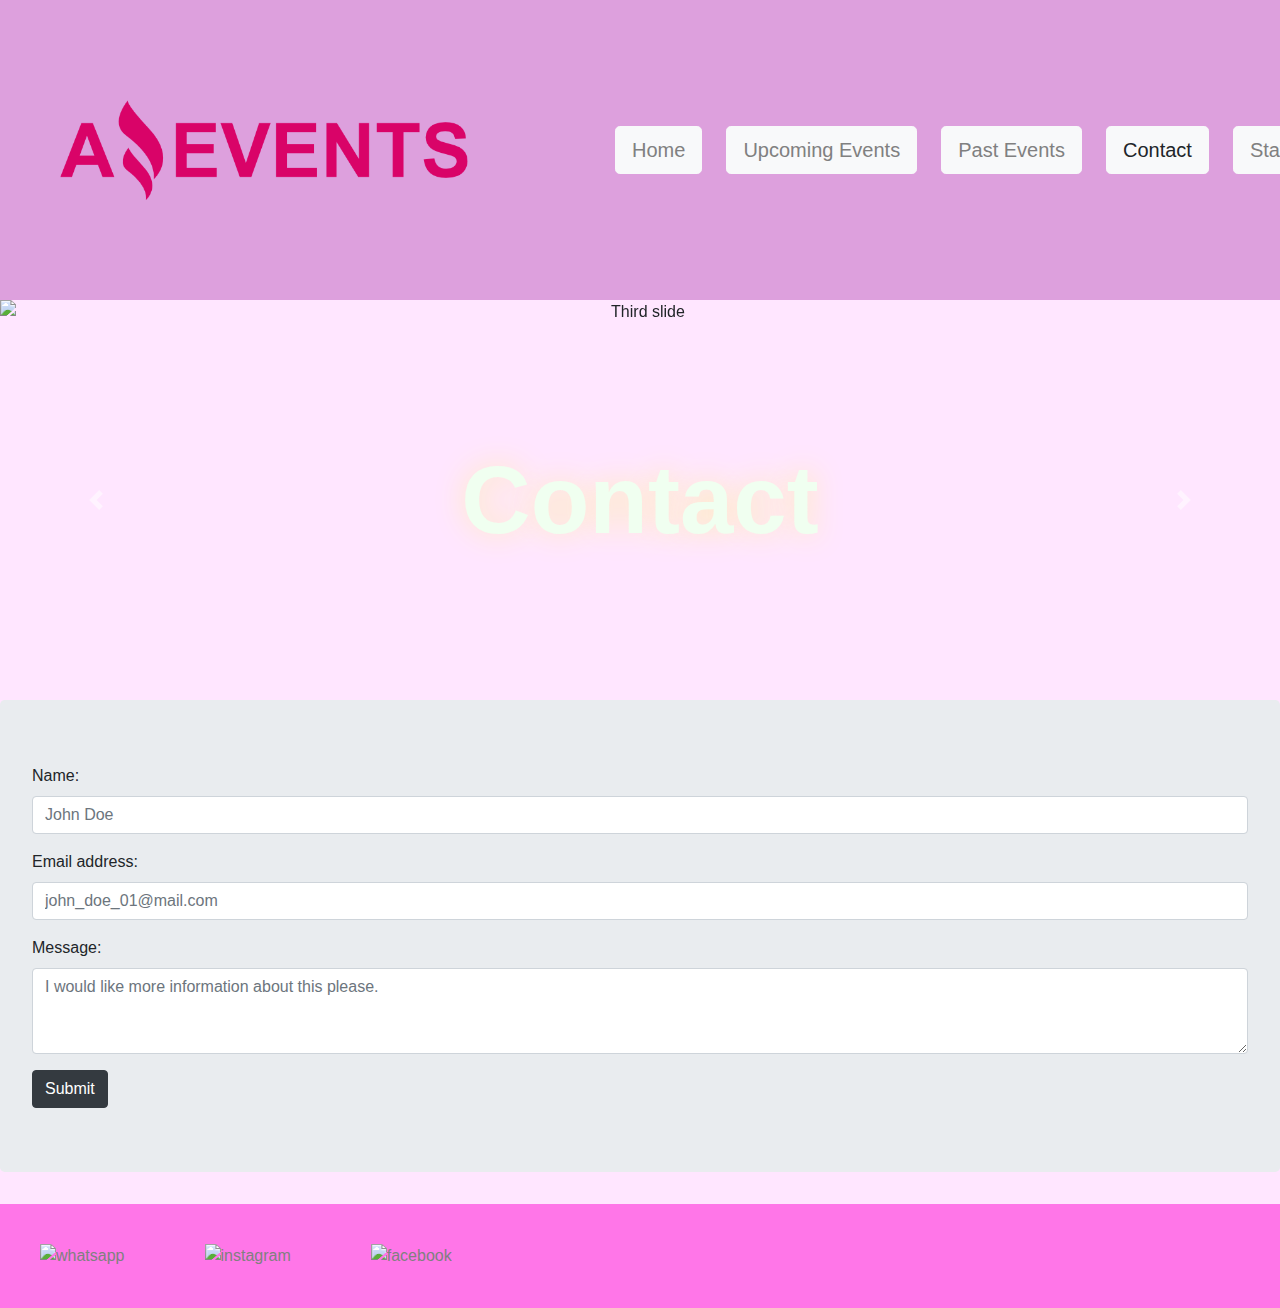
==== contact.html @ a25718ac "Add files via upload" ====
<!DOCTYPE html>
<html lang="en">
<head>
    <meta charset="UTF-8">
    <meta http-equiv="X-UA-Compatible" content="IE=edge">
    <meta name="viewport" content="width=device-width, initial-scale=1.0">
    <link rel="icon" type="image/png" sizes="16x16" href="Assets/Img/Logo-Amazing-Events.ico">
    <link rel="stylesheet" href="https://cdn.jsdelivr.net/npm/bootstrap@4.0.0/dist/css/bootstrap.min.css" integrity="sha384-Gn5384xqQ1aoWXA+058RXPxPg6fy4IWvTNh0E263XmFcJlSAwiGgFAW/dAiS6JXm" crossorigin="anonymous">
    <link rel="stylesheet" href="assets/style.css">
    <title>Contact Us</title>
</head>

<body class="fondo">


   <header class="header">
        <img src="assets/Img/Logo_Amazing_Events.png" alt="logo" class="logo">
        <nav class="navbar navbar-expand-lg">
            <p class="btn btn-light btn-lg links"><a href="index.html">Home</a></p>
            <p class="btn btn-light btn-lg links"><a href="upcoming_events.html">Upcoming Events</a></p>
            <p class="btn btn-light btn-lg links"><a href="past_events.html">Past Events</a></p>
            <p class="btn btn-light btn-lg links">Contact</p>
            <p class="btn btn-light btn-lg links"><a href="stats.html">Stats</a></p>
        </nav>
    </header>  

    <div id="carouselExampleControls" class="carousel slide carrusel1" data-ride="carousel">
      <div class="carousel-inner">

        <div class="carousel-item active">
          <img class="d-block w-100 carrusel" src="assets/Img/amazing_events4.PNG" alt="Third slide">
          <h1 class="display-1 centrado font-weight-bold">Contact</h1>
        </div>

        <div class="carousel-item">
          <img class="d-block w-100 carrusel" src="assets/Img/amazing_events3.png" alt="Fourth slide">
          <h1 class="display-1 centrado font-weight-bold">Contact</h1>
        </div>

        <div class="carousel-item">
          <img class="d-block w-100 carrusel" src="assets/Img/amazing_events5.jpg" alt="Fifth slide">
          <h1 class="display-1 centrado font-weight-bold">Contact</h1>
        </div>

        <div class="carousel-item">
          <img class="d-block w-100 carrusel" src="assets/Img/amazing_events6.jpg" alt="Sixth slide">
          <h1 class="display-1 centrado font-weight-bold">Contact</h1>
        </div>

      </div>

      <a class="carousel-control-prev" href="#carouselExampleControls" role="button" data-slide="prev">
        <span class="carousel-control-prev-icon" aria-hidden="true"></span>
        <span class="sr-only">Previous</span>
      </a>
      <a class="carousel-control-next" href="#carouselExampleControls" role="button" data-slide="next">
        <span class="carousel-control-next-icon" aria-hidden="true"></span>
        <span class="sr-only">Next</span>
      </a>
    </div>


    <form class="jumbotron">
      <div class="form-group">
        <label for="exampleInputName1">Name:</label>
        <input type="text" class="form-control" id="exampleInputName1" placeholder="John Doe">
      </div>
      <div class="form-group">
        <label for="exampleInputEmail1">Email address:</label>
        <input type="email" class="form-control" id="exampleInputEmail1" placeholder="john_doe_01@mail.com">
      </div>
      <div class="form-group">
        <label for="exampleFormControlTextarea1">Message:</label>
        <textarea class="form-control" id="exampleFormControlTextarea1" rows="3" placeholder="I would like more information about this please."></textarea>
      </div>
      <button type="submit" class="btn btn-dark">Submit</button>
    </form>





    <footer>
      <div><a href="https://api.whatsapp.com/send?phone=+𝟑𝟓𝟓𝟔𝟕𝟔𝟓𝟏𝟒𝟔𝟔𝟒"><img src="Assets/Img/whatsapp.png" alt="whatsapp" class="imagen2"></a></div>
      <div><a href="https://instagram.com/amazing__events?igshid=YmMyMTA2M2Y="><img src="Assets/Img/instagram.png" alt="instagram" class="imagen2"></a></div>
      <div><a href="https://www.facebook.com/profile.php?id=100068733520524"><img src="Assets/Img/facebook.png" alt="facebook" class="imagen2"></a></div>
  </footer>

    <script src="https://code.jquery.com/jquery-3.2.1.slim.min.js" integrity="sha384-KJ3o2DKtIkvYIK3UENzmM7KCkRr/rE9/Qpg6aAZGJwFDMVNA/GpGFF93hXpG5KkN" crossorigin="anonymous"></script>
    <script src="https://cdn.jsdelivr.net/npm/popper.js@1.12.9/dist/umd/popper.min.js" integrity="sha384-ApNbgh9B+Y1QKtv3Rn7W3mgPxhU9K/ScQsAP7hUibX39j7fakFPskvXusvfa0b4Q" crossorigin="anonymous"></script>
    <script src="https://cdn.jsdelivr.net/npm/bootstrap@4.0.0/dist/js/bootstrap.min.js" integrity="sha384-JZR6Spejh4U02d8jOt6vLEHfe/JQGiRRSQQxSfFWpi1MquVdAyjUar5+76PVCmYl" crossorigin="anonymous"></script>
    
</body>
</html>
---- assets/style.css ----
.fondo {
    background-color: rgb(255, 230, 255);
}


.logo {
    height: 100px;
    width: auto;
}

.header {
    display: flex;
    background-size: cover;
    background-color:plum;
    height: 300px;
    justify-content:space-around;
    flex-flow: row wrap;
    align-items: center;
}

a {
    color: gray;
}

a:hover {
    color: rgb(180, 23, 141);
    text-decoration: none;
}



.links {
    margin: 2%;
}

.carrusel {
    height: 400px;
}

.carrusel1 {
    text-align: center;
    position: relative;
}

.centrado{
    position: absolute;
    top: 50%;
    left: 50%;
    transform: translate(-50%, -50%);
    color: honeydew;
    text-shadow: 0 0 30px #fdedb7;
    
}

.filtros {
    display: flex;
    justify-content: space-between;
    padding: 1%;
    flex-wrap: wrap;
    
}

.checkboxes {
    display: flex;
    flex-wrap: wrap;
}


.cartas {
    padding: 2%;
    display: flex;
    justify-content: center;
}

.carta {
    width: 30rem;
    height: 45rem;
}

.base-carta {
    display: flex;
    justify-content: space-between;
}

.boton {
    padding: 2%;
    display: flex;
    justify-content: start;
}

.imagenes-detalles{
    object-fit: cover;
    display: flex;
    width: 100%;
    max-height: 500px;
}

.caja1 {
    background-color: rgb(230, 229, 229);
    padding: 5%;
    display: grid;


}

.caja2 {
    padding-left: 2%;
    padding-right: 2%;
    flex-grow: 1.5;
    justify-content: end;
}

.titulo-tabla {
    background-color: rgb(180, 23, 141);
    font-weight: bolder;
    color: white;

}

footer {
    display: flex;
    background-color: rgb(255, 118, 232);
    flex-direction: row;

}

.imagen2 {
    height: 50px;
    width: 50px;
    margin: 40px;
}



.card-img-top {
    max-width: 100%;
    width: 700px;
    height: 40%;
    object-fit: cover;
}

.casilleros {
    font-weight: bold;
    display: flex;
    justify-content: space-around;
    flex-grow: 2;
  
}

.casilla {
    padding-right: 1%;
}
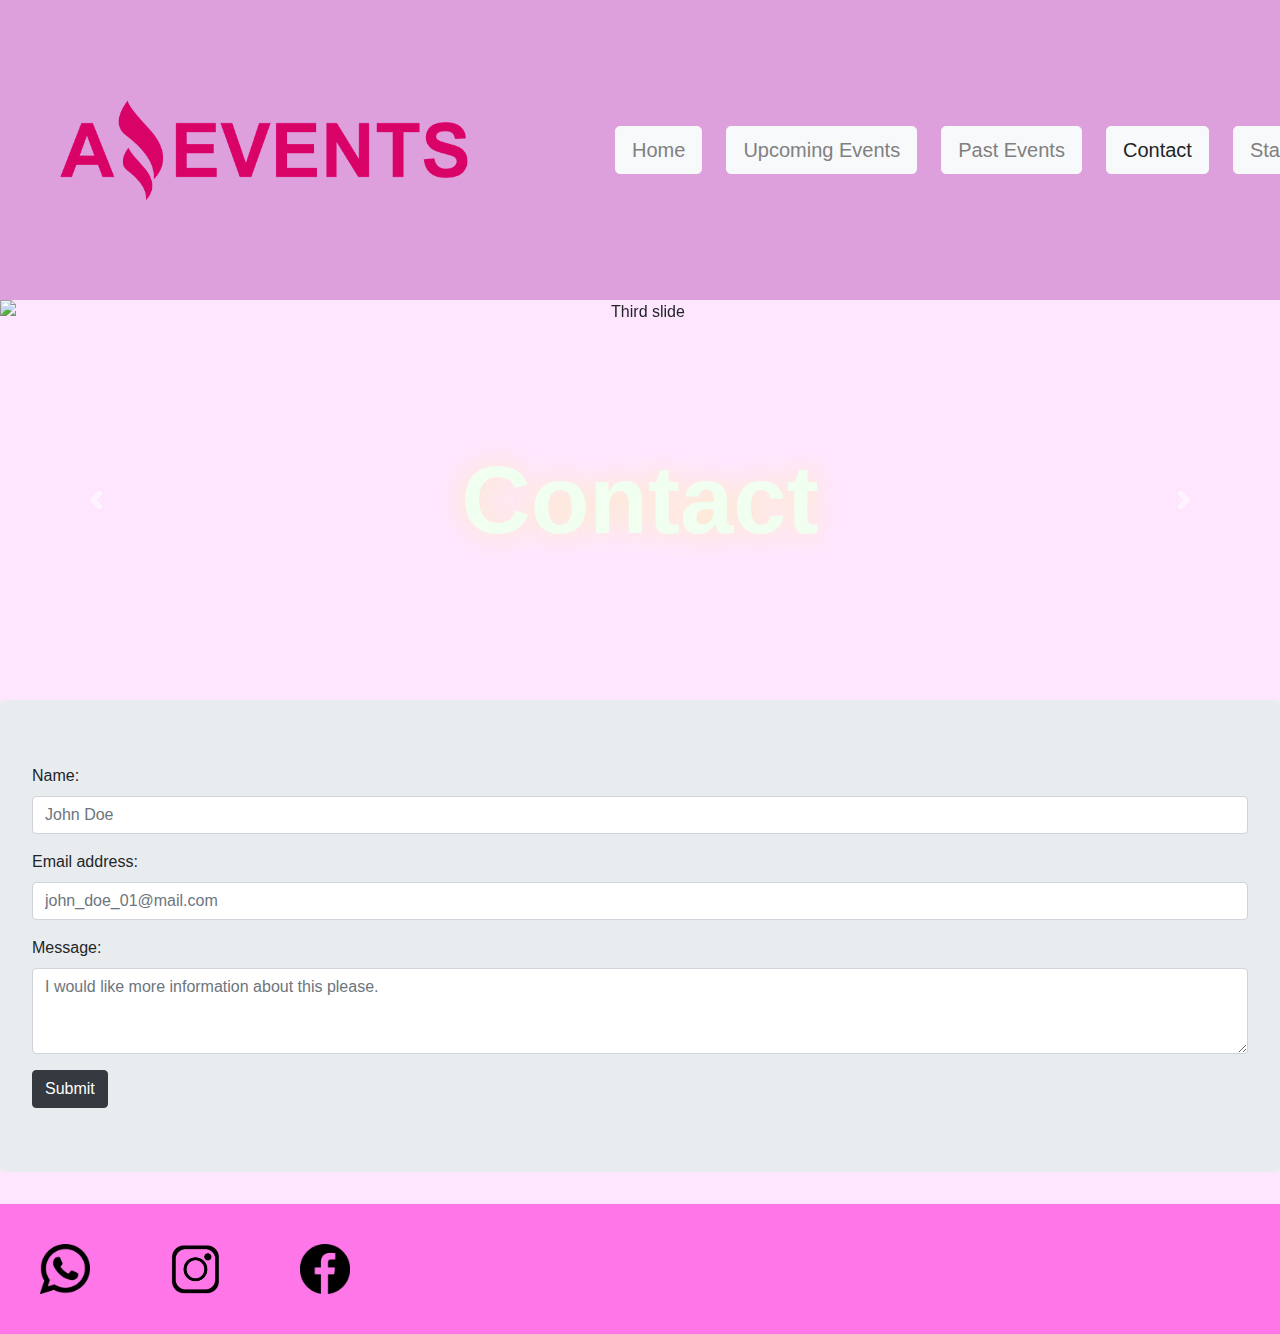
==== commit b875f7d8: "Update contact.html" ====
--- a/contact.html
+++ b/contact.html
@@ -81,9 +81,9 @@
 
 
     <footer>
-      <div><a href="https://api.whatsapp.com/send?phone=+𝟑𝟓𝟓𝟔𝟕𝟔𝟓𝟏𝟒𝟔𝟔𝟒"><img src="Assets/Img/whatsapp.png" alt="whatsapp" class="imagen2"></a></div>
-      <div><a href="https://instagram.com/amazing__events?igshid=YmMyMTA2M2Y="><img src="Assets/Img/instagram.png" alt="instagram" class="imagen2"></a></div>
-      <div><a href="https://www.facebook.com/profile.php?id=100068733520524"><img src="Assets/Img/facebook.png" alt="facebook" class="imagen2"></a></div>
+      <div><a href="https://api.whatsapp.com/send?phone=+𝟑𝟓𝟓𝟔𝟕𝟔𝟓𝟏𝟒𝟔𝟔𝟒"><img src="assets/Img/whatsapp.png" alt="whatsapp" class="imagen2"></a></div>
+      <div><a href="https://instagram.com/amazing__events?igshid=YmMyMTA2M2Y="><img src="assets/Img/instagram.png" alt="instagram" class="imagen2"></a></div>
+      <div><a href="https://www.facebook.com/profile.php?id=100068733520524"><img src="assets/Img/facebook.png" alt="facebook" class="imagen2"></a></div>
   </footer>
 
     <script src="https://code.jquery.com/jquery-3.2.1.slim.min.js" integrity="sha384-KJ3o2DKtIkvYIK3UENzmM7KCkRr/rE9/Qpg6aAZGJwFDMVNA/GpGFF93hXpG5KkN" crossorigin="anonymous"></script>
@@ -91,4 +91,4 @@
     <script src="https://cdn.jsdelivr.net/npm/bootstrap@4.0.0/dist/js/bootstrap.min.js" integrity="sha384-JZR6Spejh4U02d8jOt6vLEHfe/JQGiRRSQQxSfFWpi1MquVdAyjUar5+76PVCmYl" crossorigin="anonymous"></script>
     
 </body>
-</html>+</html>
